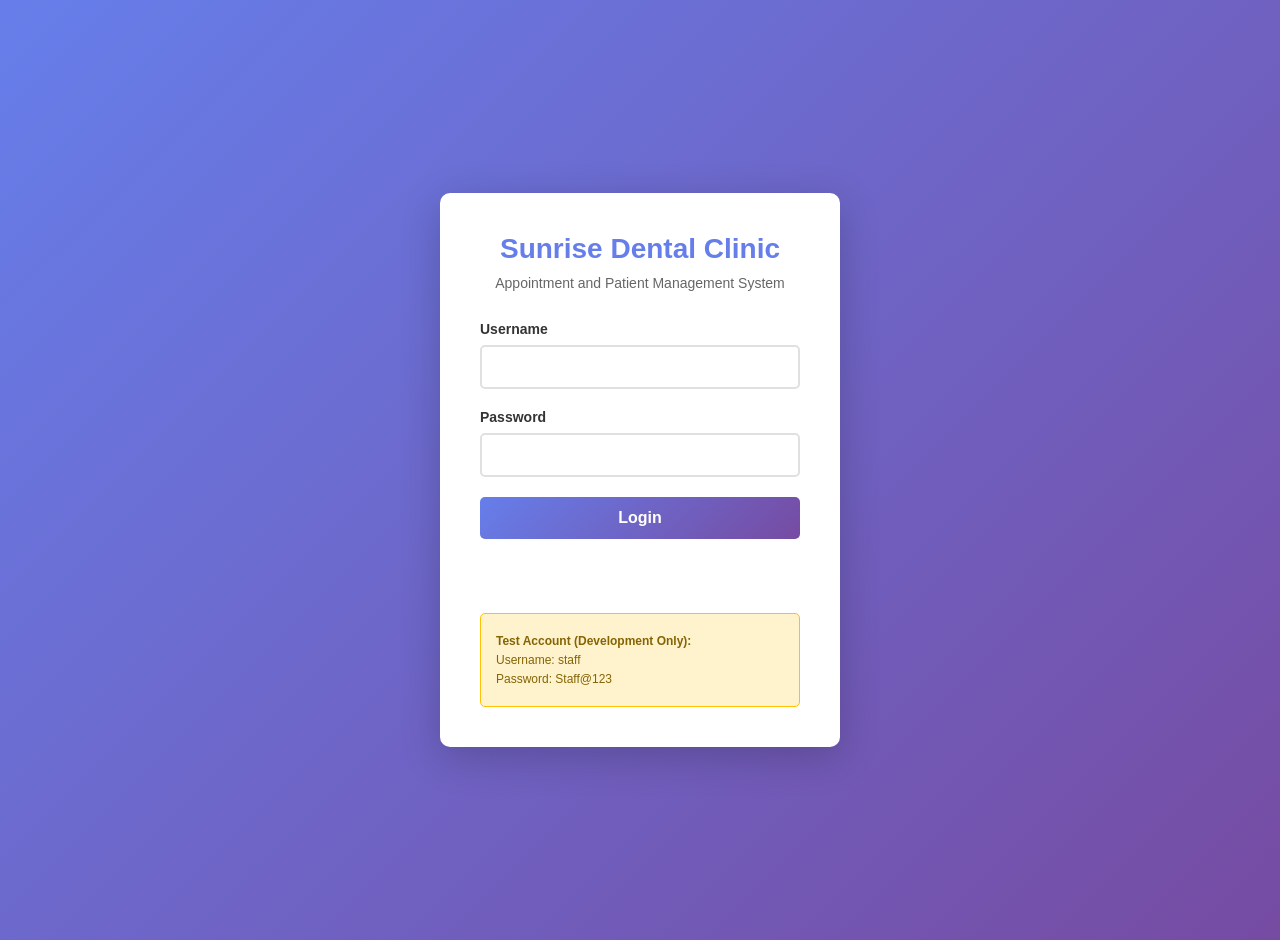
==== src/main/webapp/index.html @ 35091117 "initial commit" ====
<!DOCTYPE html>
<html lang="en">
<head>
    <meta charset="UTF-8">
    <meta name="viewport" content="width=device-width, initial-scale=1.0">
    <title>Sunrise Dental Clinic - Login</title>
    <link rel="stylesheet" href="css/style.css">
</head>
<body>
    <div class="login-container">
        <div class="login-box">
            <div class="clinic-header">
                <h1>Sunrise Dental Clinic</h1>
                <p>Appointment and Patient Management System</p>
            </div>
            
            <form id="loginForm" class="login-form">
                <div class="form-group">
                    <label for="username">Username</label>
                    <input type="text" id="username" name="username" required>
                </div>
                
                <div class="form-group">
                    <label for="password">Password</label>
                    <input type="password" id="password" name="password" required>
                </div>
                
                <button type="submit" class="btn btn-primary">Login</button>
            </form>
            
            <div id="message" class="message"></div>
            
            <div class="test-account-info">
                <p><strong>Test Account (Development Only):</strong></p>
                <p>Username: staff</p>
                <p>Password: Staff@123</p>
            </div>
        </div>
    </div>
    
    <script>
        document.getElementById('loginForm').addEventListener('submit', async function(e) {
            e.preventDefault();
            
            const username = document.getElementById('username').value;
            const password = document.getElementById('password').value;
            const messageDiv = document.getElementById('message');
            
            messageDiv.textContent = 'Logging in...';
            messageDiv.className = 'message info';
            
            try {
                const response = await fetch('api/login', {
                    method: 'POST',
                    headers: {
                        'Content-Type': 'application/x-www-form-urlencoded',
                    },
                    body: `username=${encodeURIComponent(username)}&password=${encodeURIComponent(password)}`
                });
                
                const data = await response.json();
                
                if (data.success) {
                    messageDiv.textContent = 'Login successful! Redirecting...';
                    messageDiv.className = 'message success';
                    setTimeout(() => {
                        window.location.href = 'dashboard.html';
                    }, 1000);
                } else {
                    messageDiv.textContent = data.message;
                    messageDiv.className = 'message error';
                }
            } catch (error) {
                messageDiv.textContent = 'Error connecting to server';
                messageDiv.className = 'message error';
            }
        });
    </script>
</body>
</html>
---- src/main/webapp/css/style.css ----
/* Sunrise Dental Clinic - Main Stylesheet */

* {
    margin: 0;
    padding: 0;
    box-sizing: border-box;
}

body {
    font-family: 'Segoe UI', Tahoma, Geneva, Verdana, sans-serif;
    background: linear-gradient(135deg, #667eea 0%, #764ba2 100%);
    min-height: 100vh;
    padding: 20px;
}

/* Login Page Styles */
.login-container {
    display: flex;
    justify-content: center;
    align-items: center;
    min-height: 100vh;
    padding: 20px;
}

.login-box {
    background: white;
    border-radius: 10px;
    box-shadow: 0 10px 40px rgba(0, 0, 0, 0.2);
    padding: 40px;
    width: 100%;
    max-width: 400px;
}

.clinic-header {
    text-align: center;
    margin-bottom: 30px;
}

.clinic-header h1 {
    color: #667eea;
    font-size: 28px;
    margin-bottom: 10px;
}

.clinic-header p {
    color: #666;
    font-size: 14px;
}

.login-form {
    display: flex;
    flex-direction: column;
    gap: 20px;
}

.form-group {
    display: flex;
    flex-direction: column;
    gap: 8px;
}

.form-group label {
    font-weight: 600;
    color: #333;
    font-size: 14px;
}

.form-group input,
.form-group select {
    padding: 12px;
    border: 2px solid #e0e0e0;
    border-radius: 5px;
    font-size: 14px;
    transition: border-color 0.3s;
}

.form-group input:focus,
.form-group select:focus {
    outline: none;
    border-color: #667eea;
}

.form-hint {
    color: #888;
    font-size: 12px;
    margin-top: -5px;
}

/* Button Styles */
.btn {
    padding: 12px 24px;
    border: none;
    border-radius: 5px;
    font-size: 16px;
    font-weight: 600;
    cursor: pointer;
    transition: all 0.3s;
    text-decoration: none;
    display: inline-block;
    text-align: center;
}

.btn-primary {
    background: linear-gradient(135deg, #667eea 0%, #764ba2 100%);
    color: white;
}

.btn-primary:hover {
    transform: translateY(-2px);
    box-shadow: 0 5px 20px rgba(102, 126, 234, 0.4);
}

.btn-secondary {
    background: #6c757d;
    color: white;
}

.btn-secondary:hover {
    background: #5a6268;
}

.btn-danger {
    background: #dc3545;
    color: white;
}

.btn-danger:hover {
    background: #c82333;
}

/* Message Styles */
.message {
    margin-top: 20px;
    padding: 12px;
    border-radius: 5px;
    font-size: 14px;
    text-align: center;
}

.message.success {
    background: #d4edda;
    color: #155724;
    border: 1px solid #c3e6cb;
}

.message.error {
    background: #f8d7da;
    color: #721c24;
    border: 1px solid #f5c6cb;
}

.message.info {
    background: #d1ecf1;
    color: #0c5460;
    border: 1px solid #bee5eb;
}

/* Test Account Info */
.test-account-info {
    margin-top: 30px;
    padding: 15px;
    background: #fff3cd;
    border: 1px solid #ffc107;
    border-radius: 5px;
    font-size: 12px;
}

.test-account-info p {
    margin: 5px 0;
    color: #856404;
}

/* Dashboard Styles */
.dashboard-container {
    max-width: 1200px;
    margin: 0 auto;
}

.dashboard-header {
    background: white;
    border-radius: 10px;
    box-shadow: 0 5px 20px rgba(0, 0, 0, 0.1);
    padding: 30px;
    text-align: center;
    margin-bottom: 30px;
}

.dashboard-header h1 {
    color: #667eea;
    font-size: 32px;
    margin-bottom: 10px;
}

.welcome-message {
    color: #666;
    font-size: 18px;
}

.navigation-menu {
    display: grid;
    grid-template-columns: repeat(auto-fit, minmax(250px, 1fr));
    gap: 20px;
    margin-bottom: 30px;
}

.nav-card {
    background: white;
    border-radius: 10px;
    padding: 30px;
    text-align: center;
    text-decoration: none;
    color: #333;
    box-shadow: 0 5px 15px rgba(0, 0, 0, 0.1);
    transition: all 0.3s;
}

.nav-card:hover {
    transform: translateY(-5px);
    box-shadow: 0 10px 30px rgba(0, 0, 0, 0.2);
}

.nav-icon {
    font-size: 48px;
    margin-bottom: 15px;
}

.nav-card h2 {
    color: #667eea;
    font-size: 20px;
    margin-bottom: 10px;
}

.nav-card p {
    color: #666;
    font-size: 14px;
}

.logout-section {
    text-align: center;
    padding: 20px;
}

/* Page Container Styles */
.page-container {
    max-width: 800px;
    margin: 0 auto;
}

.page-header {
    background: white;
    border-radius: 10px;
    box-shadow: 0 5px 15px rgba(0, 0, 0, 0.1);
    padding: 20px 30px;
    margin-bottom: 30px;
    display: flex;
    justify-content: space-between;
    align-items: center;
}

.page-header h1 {
    color: #667eea;
    font-size: 28px;
}

.form-container {
    background: white;
    border-radius: 10px;
    box-shadow: 0 5px 15px rgba(0, 0, 0, 0.1);
    padding: 30px;
    margin-bottom: 20px;
}

/* Search Container */
.search-container {
    background: white;
    border-radius: 10px;
    box-shadow: 0 5px 15px rgba(0, 0, 0, 0.1);
    padding: 30px;
    margin-bottom: 20px;
}

.search-form {
    display: flex;
    gap: 15px;
    align-items: flex-end;
}

.search-form .form-group {
    flex: 1;
}

/* Appointment Details */
.appointment-details {
    background: white;
    border-radius: 10px;
    box-shadow: 0 5px 15px rgba(0, 0, 0, 0.1);
    padding: 30px;
    margin-top: 20px;
}

.appointment-details h2 {
    color: #667eea;
    font-size: 24px;
    margin-bottom: 20px;
}

.detail-row {
    display: flex;
    justify-content: space-between;
    padding: 12px 0;
    border-bottom: 1px solid #e0e0e0;
}

.detail-row:last-child {
    border-bottom: none;
}

.detail-label {
    font-weight: 600;
    color: #333;
}

.detail-value {
    color: #666;
    text-align: right;
}

/* Billing Details */
.billing-details {
    background: white;
    border-radius: 10px;
    box-shadow: 0 5px 15px rgba(0, 0, 0, 0.1);
    padding: 30px;
    margin-top: 20px;
}

.billing-details h2 {
    color: #667eea;
    font-size: 24px;
    margin-bottom: 20px;
}

.bill-info {
    margin-bottom: 20px;
}

.bill-row {
    display: flex;
    justify-content: space-between;
    padding: 12px 0;
    border-bottom: 1px solid #e0e0e0;
}

.bill-divider {
    border-bottom: 2px solid #667eea;
    margin: 15px 0;
}

.bill-label {
    font-weight: 600;
    color: #333;
}

.bill-value {
    color: #666;
    text-align: right;
    font-weight: 500;
}

.total-row {
    background: #f8f9fa;
    padding: 15px;
    border-radius: 5px;
    margin-top: 10px;
}

.total-label {
    color: #667eea;
    font-size: 18px;
}

.total-value {
    color: #667eea;
    font-size: 18px;
    font-weight: bold;
}

/* Receipt Styles */
.receipt-container {
    display: flex;
    justify-content: center;
    align-items: flex-start;
    min-height: 100vh;
    padding: 20px;
}

.receipt {
    background: white;
    border-radius: 10px;
    box-shadow: 0 10px 40px rgba(0, 0, 0, 0.2);
    padding: 40px;
    width: 100%;
    max-width: 500px;
}

.receipt-header {
    text-align: center;
    margin-bottom: 20px;
}

.receipt-header h1 {
    color: #667eea;
    font-size: 24px;
    margin-bottom: 5px;
}

.receipt-header h2 {
    color: #666;
    font-size: 16px;
    font-weight: normal;
}

.receipt-divider {
    border-bottom: 2px solid #667eea;
    margin: 20px 0;
}

.receipt-body {
    margin: 20px 0;
}

.receipt-row {
    display: flex;
    justify-content: space-between;
    padding: 10px 0;
    border-bottom: 1px solid #e0e0e0;
}

.receipt-label {
    font-weight: 600;
    color: #333;
}

.receipt-value {
    color: #666;
    text-align: right;
}

.receipt-footer {
    text-align: center;
    margin-top: 20px;
    color: #666;
    font-size: 14px;
}

.receipt-footer p {
    margin: 5px 0;
}

.no-print {
    margin-top: 30px;
    text-align: center;
    display: flex;
    gap: 10px;
    justify-content: center;
}

/* Help Section Styles */
.help-content {
    background: white;
    border-radius: 10px;
    box-shadow: 0 5px 15px rgba(0, 0, 0, 0.1);
    padding: 30px;
}

.help-content h2 {
    color: #667eea;
    font-size: 24px;
    margin-bottom: 30px;
    text-align: center;
}

.help-section {
    margin-bottom: 30px;
    padding: 20px;
    background: #f8f9fa;
    border-radius: 5px;
}

.help-section h3 {
    color: #667eea;
    font-size: 18px;
    margin-bottom: 15px;
}

.help-section ol,
.help-section ul {
    margin-left: 20px;
    color: #333;
}

.help-section li {
    margin: 8px 0;
    line-height: 1.6;
}

.help-note {
    background: #fff3cd;
    border: 1px solid #ffc107;
    border-radius: 5px;
    padding: 20px;
    margin-top: 30px;
}

.help-note h3 {
    color: #856404;
    font-size: 18px;
    margin-bottom: 15px;
}

.help-note ul {
    margin-left: 20px;
}

.help-note li {
    color: #856404;
    margin: 8px 0;
}

/* Responsive Design */
@media (max-width: 768px) {
    .page-header {
        flex-direction: column;
        gap: 15px;
        text-align: center;
    }
    
    .search-form {
        flex-direction: column;
    }
    
    .navigation-menu {
        grid-template-columns: 1fr;
    }
    
    .receipt {
        padding: 20px;
    }
    
    .no-print {
        flex-direction: column;
    }
}

/* Print Styles */
@media print {
    body {
        background: white;
        padding: 0;
    }
    
    .receipt-container {
        padding: 0;
    }
    
    .receipt {
        box-shadow: none;
        border: 1px solid #000;
    }
    
    .no-print {
        display: none;
    }
    
    .receipt-header h1 {
        color: #000;
    }
    
    .receipt-header h2 {
        color: #000;
    }
    
    .receipt-divider {
        border-color: #000;
    }
}
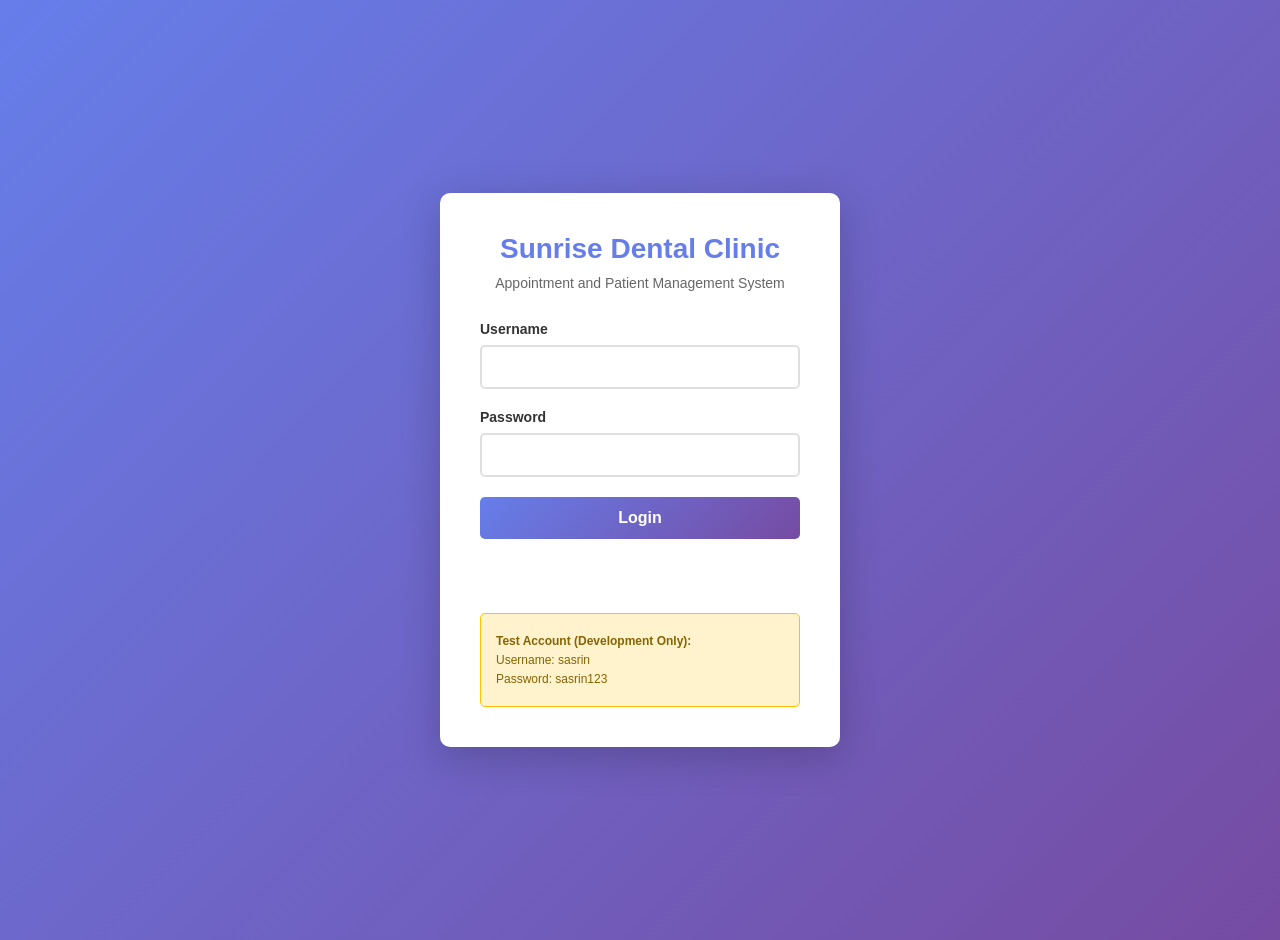
==== commit acc229fa: "i ahve change password and username" ====
--- a/src/main/webapp/index.html
+++ b/src/main/webapp/index.html
@@ -32,8 +32,8 @@
             
             <div class="test-account-info">
                 <p><strong>Test Account (Development Only):</strong></p>
-                <p>Username: staff</p>
-                <p>Password: Staff@123</p>
+                <p>Username: sasrin</p>
+                <p>Password: sasrin123</p>
             </div>
         </div>
     </div>
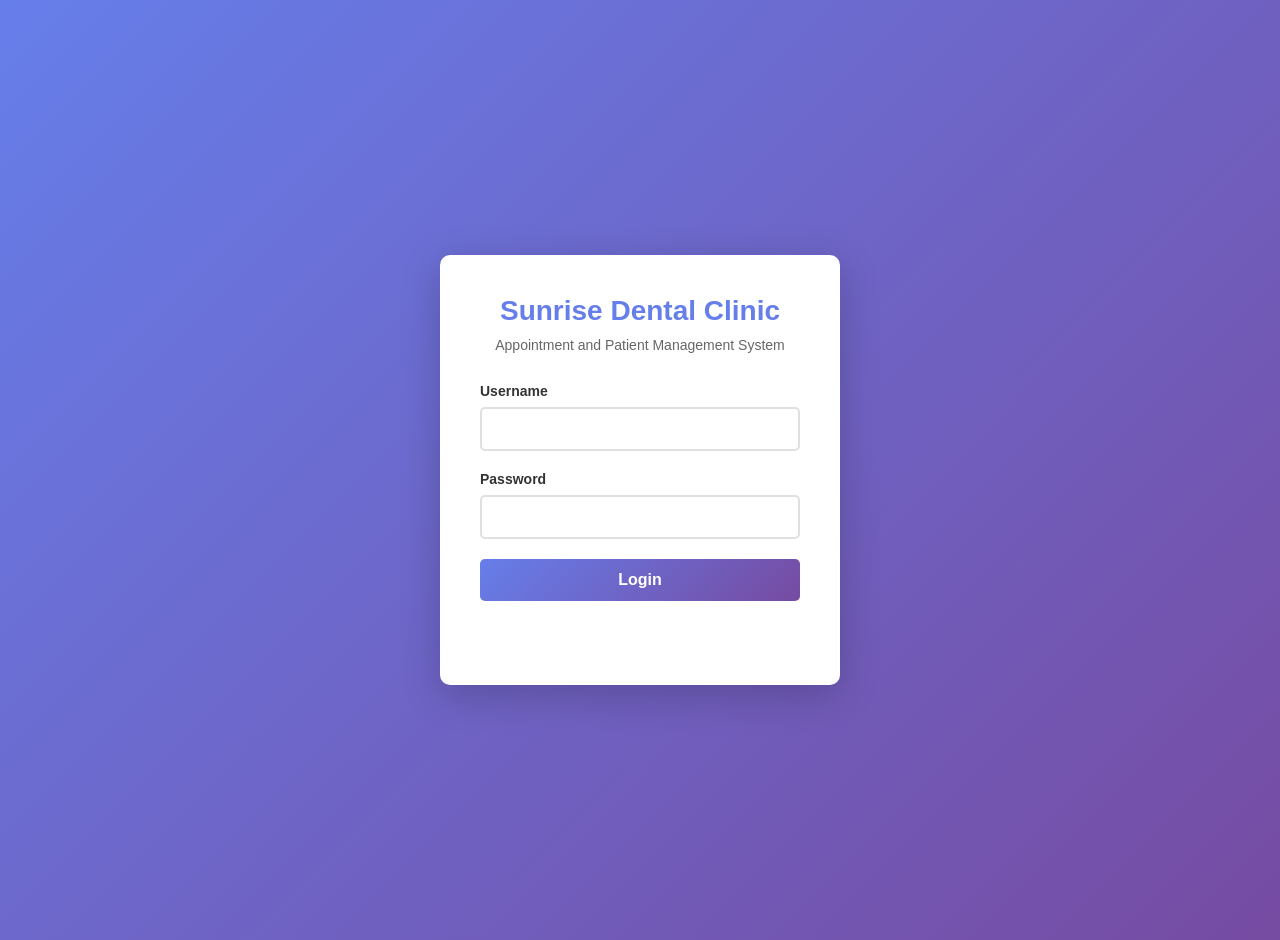
==== commit f4c2d566: "delete some frontend design" ====
--- a/src/main/webapp/index.html
+++ b/src/main/webapp/index.html
@@ -29,12 +29,6 @@
             </form>
             
             <div id="message" class="message"></div>
-            
-            <div class="test-account-info">
-                <p><strong>Test Account (Development Only):</strong></p>
-                <p>Username: sasrin</p>
-                <p>Password: sasrin123</p>
-            </div>
         </div>
     </div>
     
--- a/src/main/webapp/css/style.css
+++ b/src/main/webapp/css/style.css
@@ -159,15 +159,12 @@
 .test-account-info {
     margin-top: 30px;
     padding: 15px;
-    background: #fff3cd;
-    border: 1px solid #ffc107;
-    border-radius: 5px;
     font-size: 12px;
 }
 
 .test-account-info p {
     margin: 5px 0;
-    color: #856404;
+    color: #666;
 }
 
 /* Dashboard Styles */
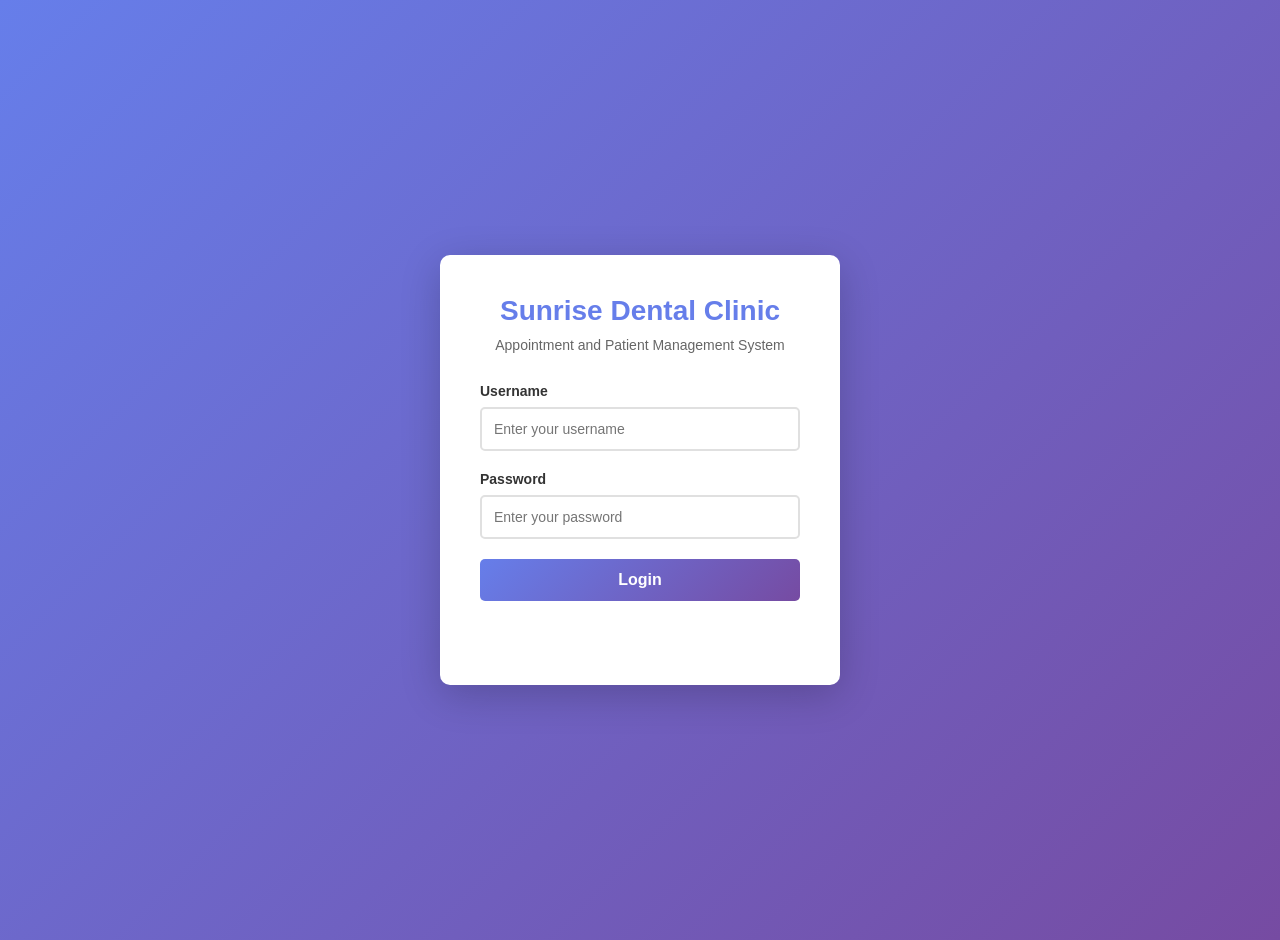
==== commit 65c95cb1: "i have add placeholder for username and password" ====
--- a/src/main/webapp/index.html
+++ b/src/main/webapp/index.html
@@ -17,12 +17,12 @@
             <form id="loginForm" class="login-form">
                 <div class="form-group">
                     <label for="username">Username</label>
-                    <input type="text" id="username" name="username" required>
+                    <input type="text" id="username" name="username" placeholder="Enter your username" required>
                 </div>
                 
                 <div class="form-group">
                     <label for="password">Password</label>
-                    <input type="password" id="password" name="password" required>
+                    <input type="password" id="password" name="password" placeholder="Enter your password" required>
                 </div>
                 
                 <button type="submit" class="btn btn-primary">Login</button>
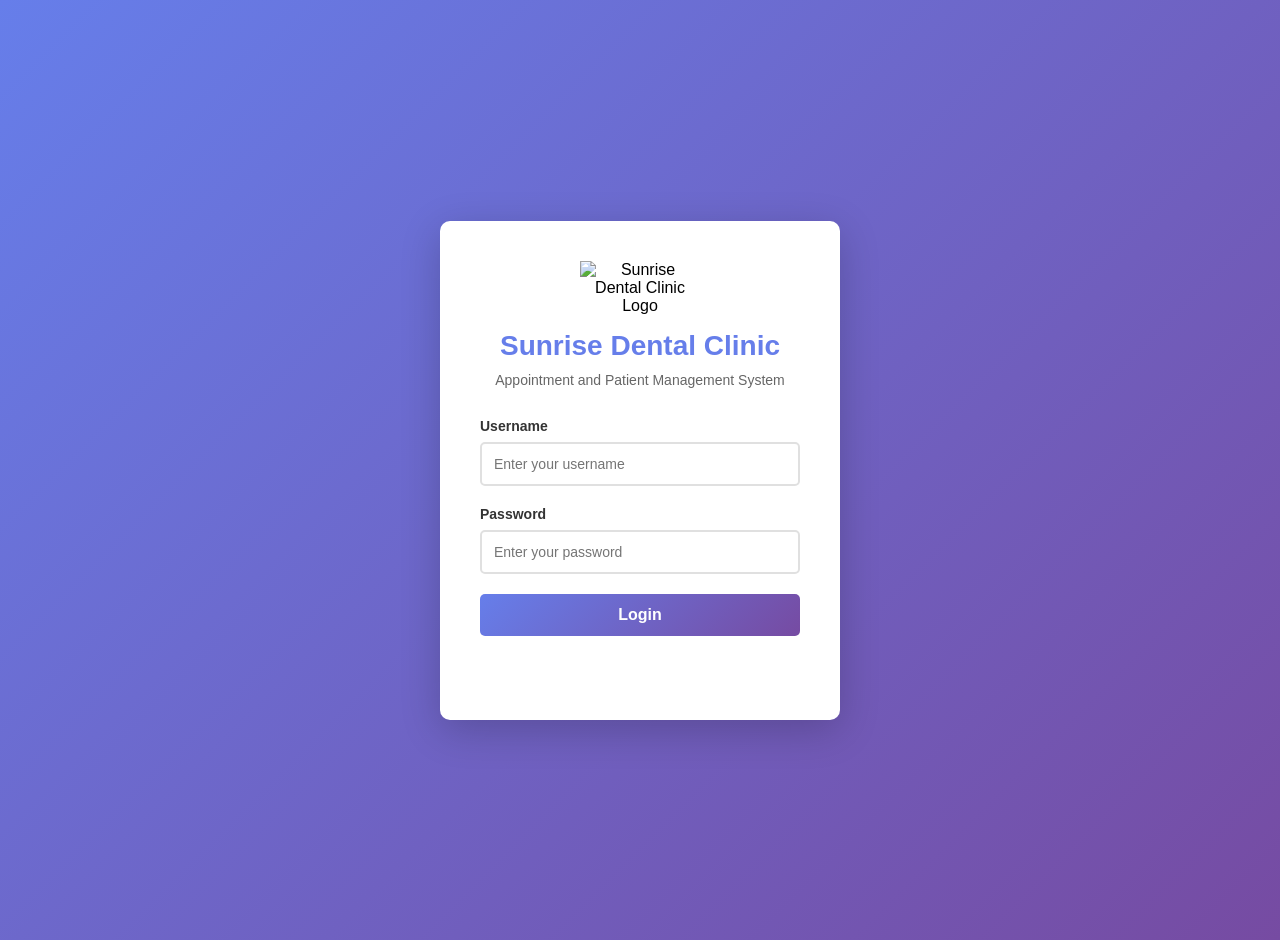
==== commit 5cc2aa41: "i have add dental logo" ====
--- a/src/main/webapp/index.html
+++ b/src/main/webapp/index.html
@@ -4,12 +4,14 @@
     <meta charset="UTF-8">
     <meta name="viewport" content="width=device-width, initial-scale=1.0">
     <title>Sunrise Dental Clinic - Login</title>
+    <link rel="icon" href="data:,">
     <link rel="stylesheet" href="css/style.css">
 </head>
 <body>
     <div class="login-container">
         <div class="login-box">
             <div class="clinic-header">
+                <img src="img/logo.svg" alt="Sunrise Dental Clinic Logo" class="clinic-logo">
                 <h1>Sunrise Dental Clinic</h1>
                 <p>Appointment and Patient Management System</p>
             </div>
--- a/src/main/webapp/css/style.css
+++ b/src/main/webapp/css/style.css
@@ -34,6 +34,12 @@
 .clinic-header {
     text-align: center;
     margin-bottom: 30px;
+}
+
+.clinic-logo {
+    max-width: 120px;
+    height: auto;
+    margin-bottom: 15px;
 }
 
 .clinic-header h1 {
